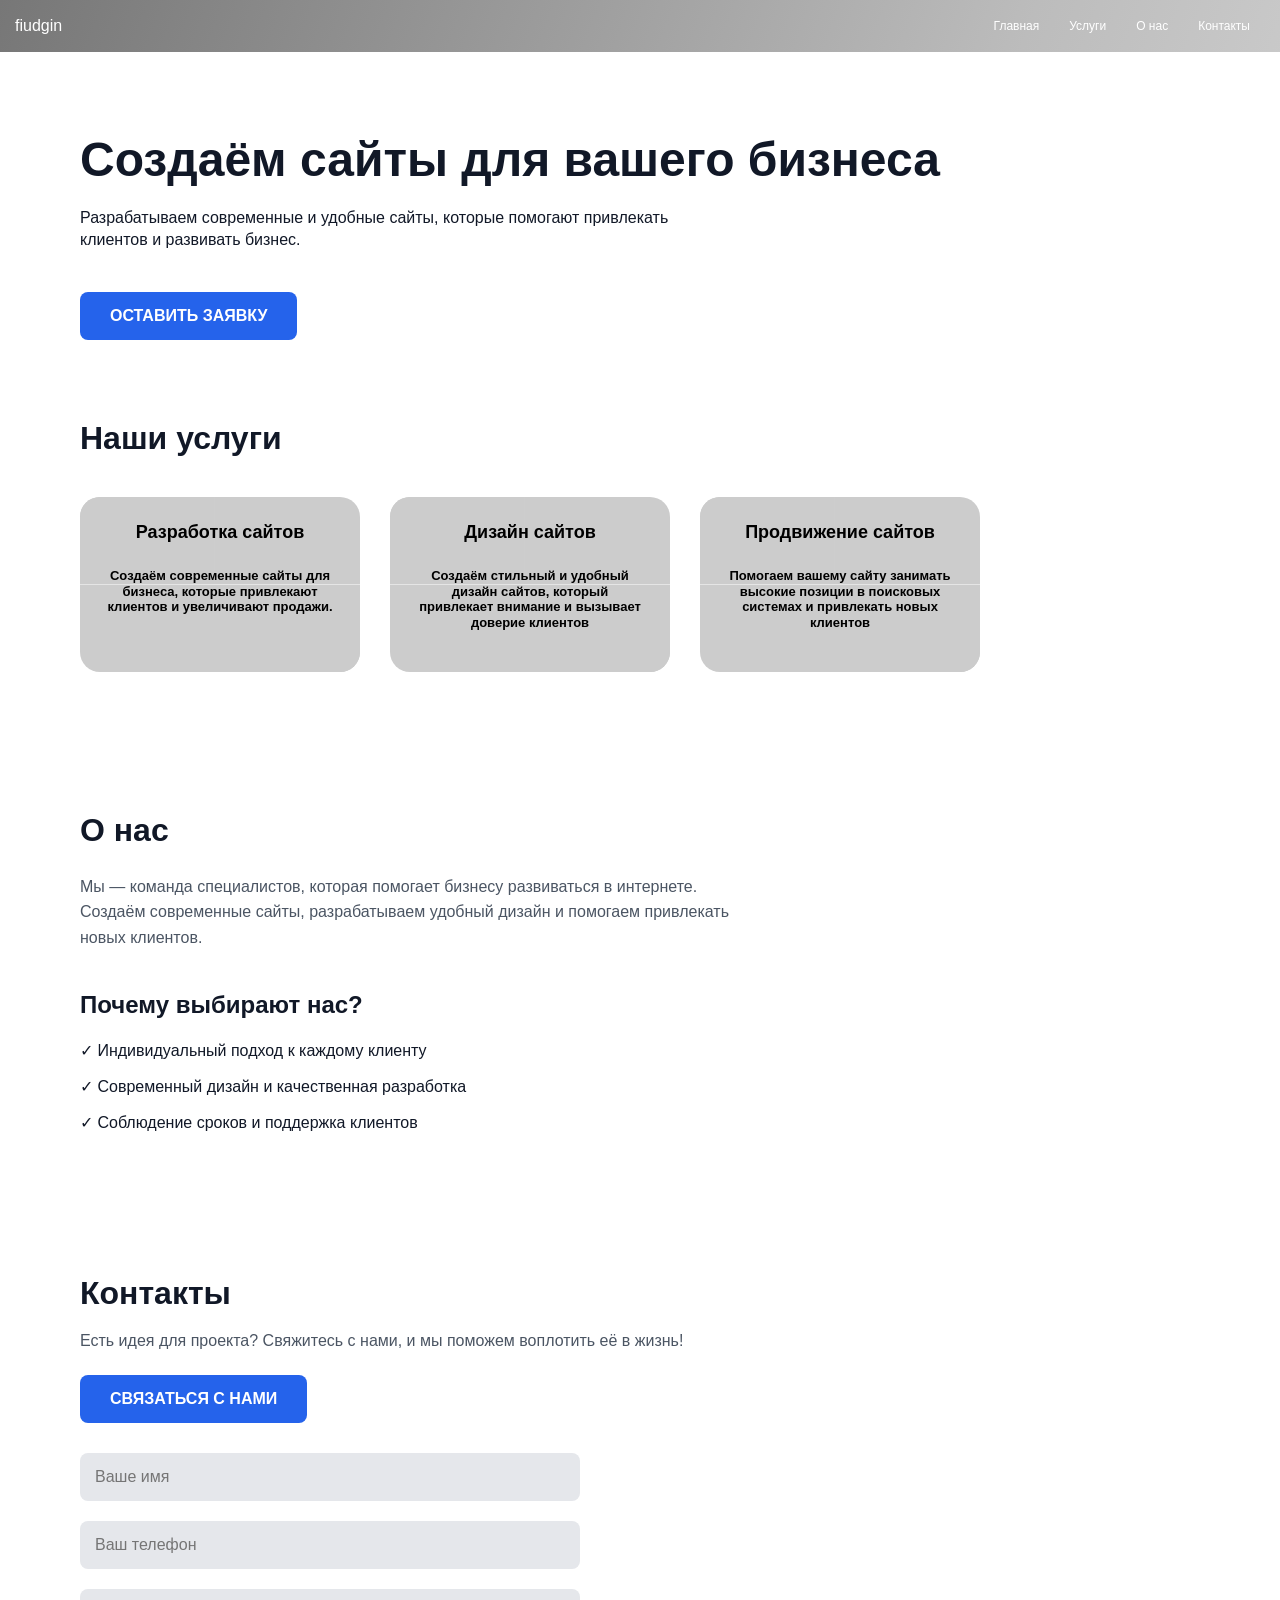
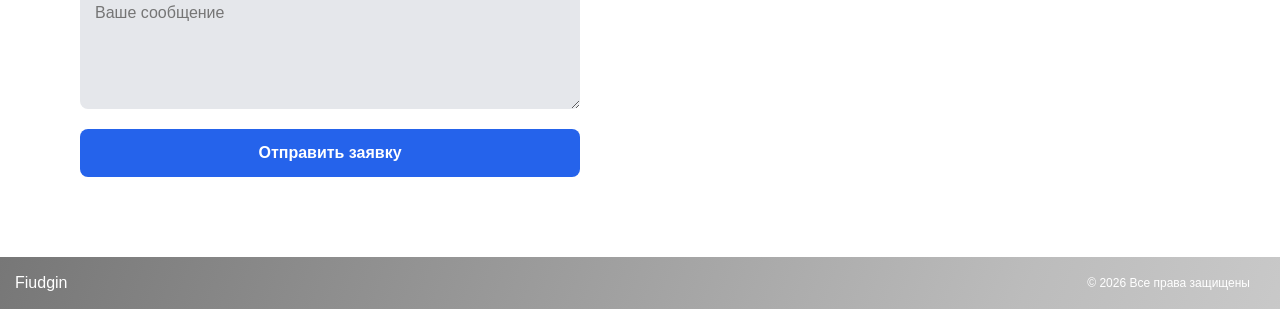
==== index.html @ b69ef7f8 "Add files via upload" ====
<!DOCTYPE html>
<html lang="ru">
<head>
    <meta charset="UTF-8">
    <meta name="viewport" content="width=device-width, initial-scale=1.0">
    <title>Создание сайтов для бизнеса</title>
<link rel="stylesheet" href="./style.css">
</head>
<body>
<header>
    <div class="logo">fiudgin</div>
<nav>
    <a href="#home">Главная</a>
    <a href="#services">Услуги</a>
    <a href="#about">О нас</a>
    <a href="#contacts">Контакты</a>
</nav>
</header>
   
<h1 id="home" class="fog-reveal">Создаём сайты для вашего бизнеса</h1>

<p class="hero-description fog-reveal">
    Разрабатываем современные и удобные сайты,
    которые помогают привлекать клиентов и развивать бизнес.
</p>
<a href="#contacts" class="hero-button fog-reveal">ОСТАВИТЬ ЗАЯВКУ</a>
<section class="services" id="services">
    <h2>Наши услуги</h2>
    <div class="services-grid">      
<div class="service-card">
    <h3>Разработка сайтов</h3>
    <p>
        Создаём современные сайты для бизнеса,
        которые привлекают клиентов
        и увеличивают продажи.
    </p>
</div>   
<div class="service-card">
    <h3>Дизайн сайтов</h3>
    <p>
        Создаём стильный и удобный дизайн
        сайтов, который привлекает внимание
        и вызывает доверие клиентов
    </p>
</div>    
<div class="service-card">
    <h3>Продвижение сайтов</h3>
    <p>
        Помогаем вашему сайту занимать
        высокие позиции в поисковых
        системах и привлекать новых
        клиентов
    </p>
</div>
    </div>
</section>
<section class="about fog-reveal" id="about">
    <h2>О нас</h2>
<p>
    Мы — команда специалистов, которая помогает
    бизнесу развиваться в интернете. Создаём
    современные сайты, разрабатываем удобный
    дизайн и помогаем привлекать новых клиентов.
</p>

<h3>Почему выбирают нас?</h3>

<div class="about-benefits">
    <p>✓ Индивидуальный подход к каждому клиенту</p>
    <p>✓ Современный дизайн и качественная разработка</p>
    <p>✓ Соблюдение сроков и поддержка клиентов</p>
</div>
</section>
<section class="contacts fog-reveal" id="contacts">
    <h2>Контакты</h2>
    <p>
        Есть идея для проекта? Свяжитесь с нами,
        и мы поможем воплотить её в жизнь!
<a href="#contact-form" class="contact-button">
    СВЯЗАТЬСЯ С НАМИ
</a>  
<form class="contact-form"
      id="contact-form"
      action="https://formspree.io/f/xqpqgazk"
      method="POST">
<input type="hidden" name="subject" value="Новая заявка с сайта FIUDGIN">
    <input type="text" name="name"
           placeholder="Ваше имя" required>
<input
    type="tel"
    name="phone"
    placeholder="Ваш телефон"
    pattern="\+?[0-9]{10,15}"
    title="Введите от 10 до 15 цифр. Можно добавить + в начале."
    required
>
    <textarea name="message"
              placeholder="Ваше сообщение"></textarea>
    <button type="submit">Отправить заявку</button>
</form>
</section>
<footer class="footer">
    <div class="footer-logo">Fiudgin</div>
    <p>© 2026 Все права защищены</p>
</footer>

<script>
    const cards = document.querySelectorAll('.service-card');

    const observer = new IntersectionObserver((entries) => {
        entries.forEach((entry) => {
            if (entry.isIntersecting) {
                entry.target.classList.add('animate');
                observer.unobserve(entry.target);
            }
        });
    }, {
        threshold: 0.3
    });

    cards.forEach((card) => {
        observer.observe(card);
    });
</script>
<script>
    const fogElements = document.querySelectorAll('.fog-reveal');

    const fogObserver = new IntersectionObserver((entries) => {
        entries.forEach((entry) => {
            if (entry.isIntersecting) {
                entry.target.classList.add('visible');
                fogObserver.unobserve(entry.target);
            }
        });
    }, {
        threshold: 0.15
    });

    fogElements.forEach((element) => {
        fogObserver.observe(element);
    });
</script>
</body>
</html>
---- style.css ----
body {
    margin: 0;
    padding: 0;
    font-family: Arial, sans-serif;
    background-color: #FFFFFF;
    color: #111827;
}
header {
    background: linear-gradient(to right, #505050, #A0A0A0);
    color: white;
    height: 52px;
    padding: 0 30px 0 15px;
    display: flex;
    justify-content: space-between;
    align-items: center;
}
.logo {
    font-size: 16px;
    font-weight: 500;
}
nav {
    display: flex;
    align-items: center;
    gap: 30px;
}
nav a {
    color: #FFFFFF;
    text-decoration: none;
    font-size: 12px;
    font-weight: 400;
}
h1 {
    font-size: 48px;
    font-weight: bold;
    margin: 80px 80px 20px;
    color: #111827;
}
.hero-description {
    font-size: 16px;
    line-height: 1.4;
    color: #111827;
    max-width: 600px;
    margin: 0 80px 40px;
}
.hero-button {
    display: inline-block;
    background-color: #2563EB;
    color: #FFFFFF;
    padding: 15px 30px;
    margin-left: 80px;
    border-radius: 8px;
    text-decoration: none;
    font-size: 16px;
    font-weight: bold;
    cursor: pointer;
}
.services {
    padding: 80px 80px;
}
.services h2 {
    font-size: 32px;
    font-weight: bold;
    color: #111827;
    margin: 0 0 40px;
}
.service-card {
    background-color: #CCCCCC;
    width: 280px;
    min-height: 175px;
    padding: 25px;
    border-radius: 20px;
    box-sizing: border-box;
    text-align: center;
}
.service-card h3 {
    font-size: 18px;
    font-weight: bold;
    color: #000000;
    margin: 0 0 25px;
    text-align: center;
}
.service-card p {
    font-size: 13px;
    font-weight: bold;
    line-height: 1.2;
    color: #000000;
    margin: 0;
    text-align: center;
}
.services-grid {
    display: flex;
    gap: 30px;
    align-items: stretch;
    flex-wrap: wrap;
}
.about {
    padding: 60px 80px;
    background-color: #FFFFFF;
}
.about h2 {
    font-size: 32px;
    font-weight: bold;
    color: #111827;
    margin: 0 0 25px;
}
.about p {
    font-size: 16px;
    line-height: 1.6;
    color: #4B5563;
    max-width: 650px;
    margin: 0;
}
.contacts {
    padding: 80px;
    background-color: #FFFFFF;
}
.contacts h2 {
    font-size: 32px;
    font-weight: bold;
    color: #111827;
    margin: 0 0 20px;
}
.contacts p {
    font-size: 16px;
    color: #4B5563;
    margin: 0 0 30px;
}
.contact-form {
    display: flex;
    flex-direction: column;
    gap: 20px;
    max-width: 500px;
}
.contact-form input,
.contact-form textarea {
    width: 100%;
    padding: 15px;
    background-color: #E5E7EB;
    border: none;
    border-radius: 8px;
    font-size: 16px;
    font-family: Arial, sans-serif;
    color: #111827;
    box-sizing: border-box;
}

.contact-form textarea {
    min-height: 120px;
    resize: vertical;
}
.contact-form button {
    background-color: #2563EB;
    color: #FFFFFF;
    padding: 15px 30px;
    border: none;
    border-radius: 8px;
    font-size: 16px;
    font-weight: bold;
    cursor: pointer;
}
.contact-form button:hover {
    background-color: #1D4ED8;
}
.footer {
    background: linear-gradient(to right, #A0A0A0, #505050);
    color: #FFFFFF;
    height: 52px;
    padding: 0 30px 0 15px;
    display: flex;
    justify-content: space-between;
    align-items: center;
}
.footer-logo {
    font-size: 16px;
    font-weight: 500;
    color: #FFFFFF;
}
.footer p {
    margin: 0;
    font-size: 12px;
    color: #FFFFFF;
}
.about h3 {
    font-size: 24px;
    font-weight: bold;
    color: #111827;
    margin: 40px 0 20px;
}
.about-benefits {
    display: flex;
    flex-direction: column;
    gap: 12px;
}
.about-benefits p {
    font-size: 16px;
    line-height: 1.5;
    color: #111827;
    max-width: none;
    margin: 0;
}
.contact-button {
    display: table;
    background-color: #2563EB;
    color: #FFFFFF;
    padding: 15px 30px;
    border-radius: 8px;
    text-decoration: none;
    font-size: 16px;
    font-weight: bold;
    margin-top: 25px;
    cursor: pointer;
}
.contact-button:hover {
    background-color: #1D4ED8;
}
html {
    scroll-behavior: smooth;
}

@media (max-width: 768px) {
    header {
        height: auto;
        padding: 15px 20px;
        flex-direction: column;
        gap: 15px;
    }

    nav {
        flex-wrap: wrap;
        justify-content: center;
        gap: 15px;
    }

    h1 {
        font-size: 32px;
        margin: 50px 20px 20px;
    }

    .hero-description {
        margin: 0 20px 30px;
    }

    .hero-button {
        margin-left: 20px;
    }

    .services,
    .about,
    .contacts {
        padding: 50px 20px;
    }

    .service-card {
        width: 100%;
    }

    .contact-form {
        max-width: 100%;
    }
}

.service-card {
    position: relative;
    overflow: hidden;
    isolation: isolate;
}

.service-card::before {
    content: "";
    position: absolute;
    inset: 0;
    background: #CCCCCC;
    z-index: -1;

    clip-path: polygon(
        0 0,
        48% 0,
        48% 48%,
        0 48%
    );
}

.service-card::after {
    content: "";
    position: absolute;
    inset: 0;
    background: #CCCCCC;
    z-index: -1;

    clip-path: polygon(
        52% 52%,
        100% 52%,
        100% 100%,
        52% 100%
    );
}

/* Четыре части карточки */
.service-card {
    background: linear-gradient(#CCCCCC, #CCCCCC)
        top left / 50% 50% no-repeat,
        linear-gradient(#CCCCCC, #CCCCCC)
        top right / 50% 50% no-repeat,
        linear-gradient(#CCCCCC, #CCCCCC)
        bottom left / 50% 50% no-repeat,
        linear-gradient(#CCCCCC, #CCCCCC)
        bottom right / 50% 50% no-repeat;
}

/* Скрываем текст до начала анимации */
.service-card h3,
.service-card p {
    transition: opacity 0.6s ease;
}

/* Анимация появления карточки */
@keyframes assembleCard {
    0% {
        opacity: 0;
        transform: scale(0.7) rotate(-5deg);
    }

    60% {
        opacity: 1;
        transform: scale(1.05) rotate(1deg);
    }

    100% {
        opacity: 1;
        transform: scale(1) rotate(0);
    }
}

/* Запуск анимации */
.service-card.animate {
    animation: assembleCard 1.2s ease forwards;
}


/* Одинаковая анимация шапки и подвала */
header,
footer.footer {
    background-image: linear-gradient(
        110deg,
        #777777,
        #bcbcbc,
        #eeeeee,
        #999999,
        #666666,
        #bcbcbc
    );

    background-size: 400% 400%;
    animation: waveGradient 9s ease-in-out infinite;
}


/* Плавное движение переливов */
@keyframes waveGradient {
    0% {
        background-position: 0% 50%;
    }

    50% {
        background-position: 100% 50%;
    }

    100% {
        background-position: 0% 50%;
    }
}

/* Учитываем настройки уменьшения движения */
@media (prefers-reduced-motion: reduce) {
    header,
    footer {
        animation: none;
    }
}

/* Появление элементов из тумана */
.fog-reveal {
    opacity: 0;
    filter: blur(12px);
    transform: translateY(35px);

    transition:
        opacity 1.2s ease,
        filter 1.2s ease,
        transform 1.2s ease;
}

/* Туман рассеивается */
.fog-reveal.visible {
    opacity: 1;
    filter: blur(0);
    transform: translateY(0);
}

/* Для пользователей с уменьшенной анимацией */
@media (prefers-reduced-motion: reduce) {
    .fog-reveal {
        opacity: 1;
        filter: none;
        transform: none;
        transition: none;
    }
}

/* Заголовок появляется первым */
h1.fog-reveal {
    transition-delay: 0s;
}

/* Описание появляется вторым */
.hero-description.fog-reveal {
    transition-delay: 0.3s;
}

/* Кнопка появляется третьей */
.hero-button.fog-reveal {
    transition-delay: 0.6s;
}

@media (prefers-reduced-motion: reduce) {
    .fog-reveal {
        transition-delay: 0s;
    }
}
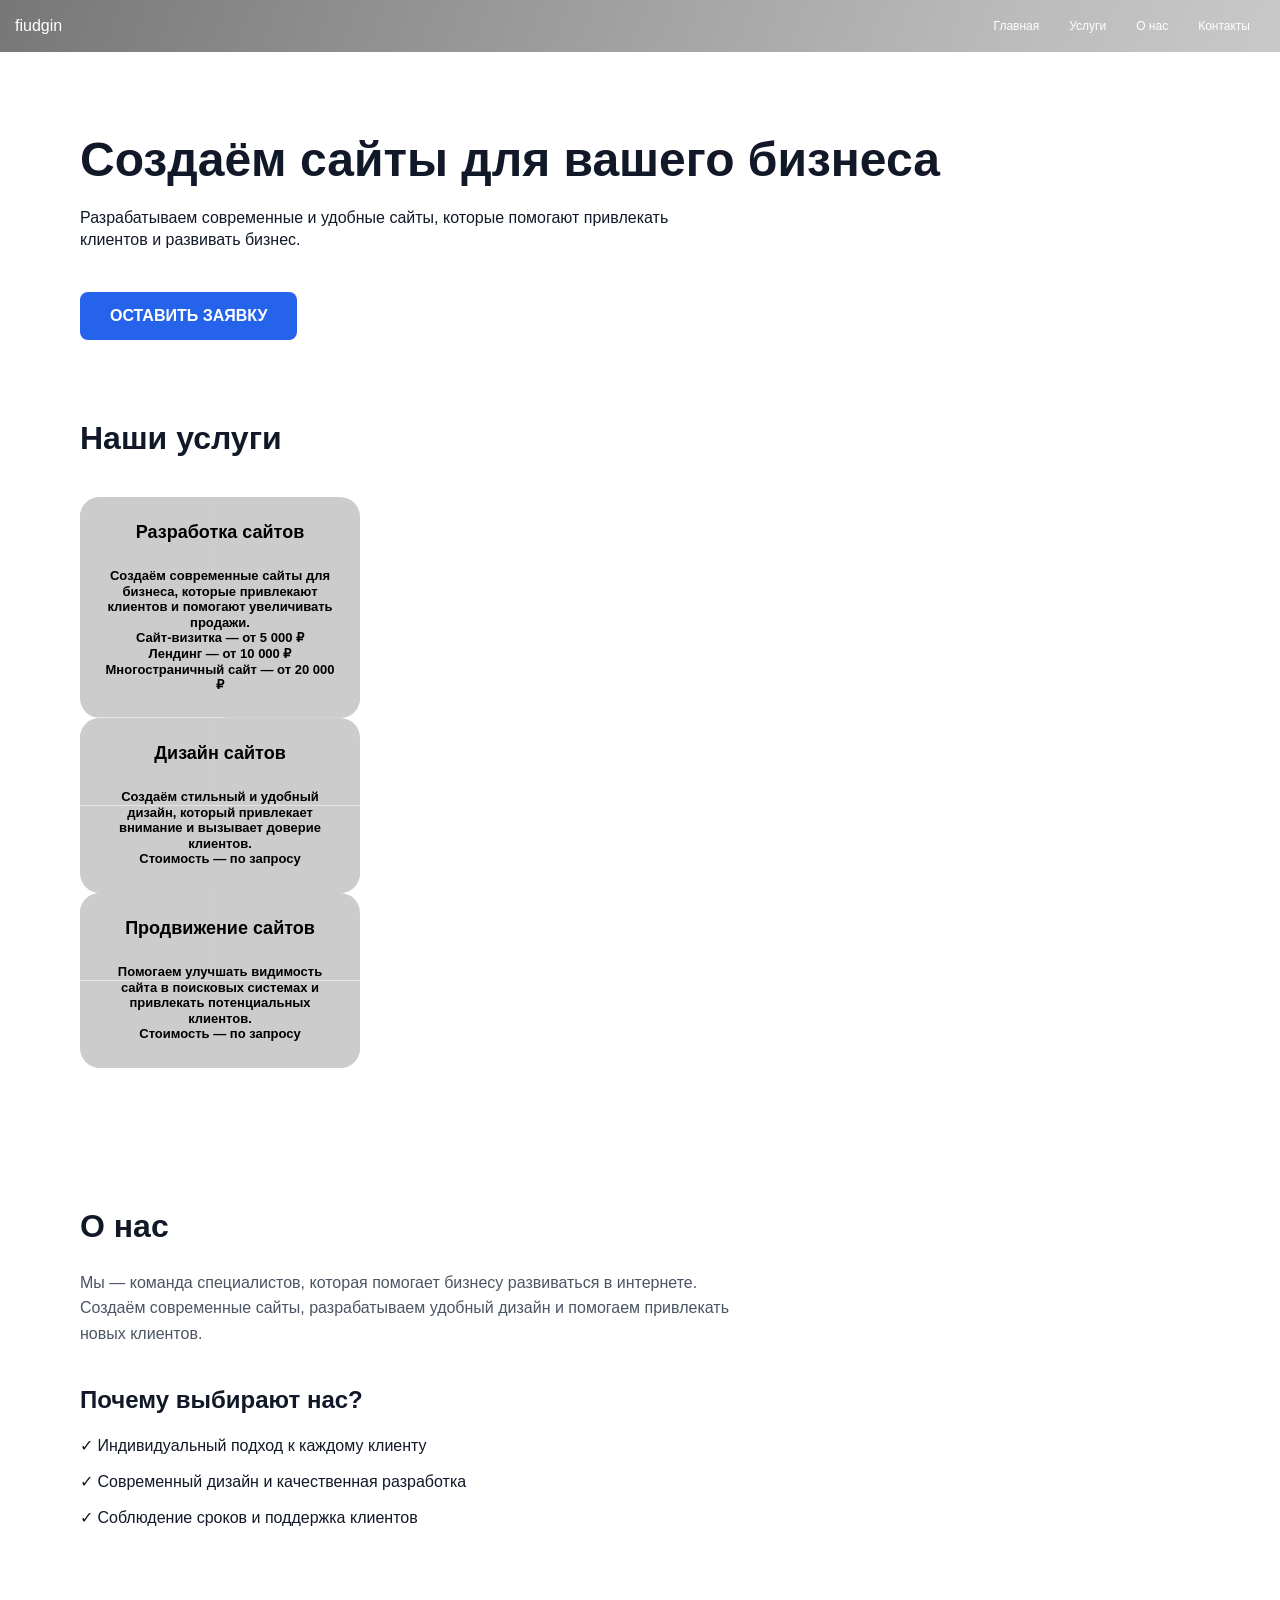
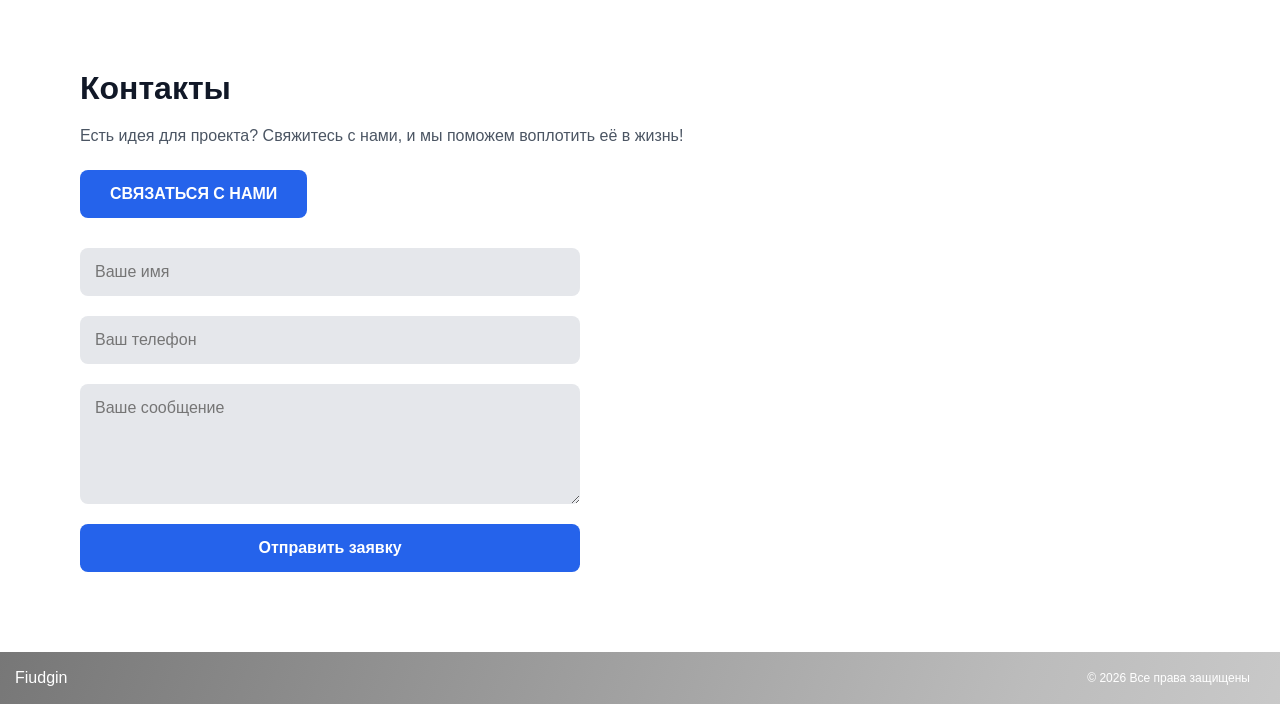
==== commit aea08057: "Add files via upload" ====
--- a/index.html
+++ b/index.html
@@ -3,7 +3,15 @@
 <head>
     <meta charset="UTF-8">
     <meta name="viewport" content="width=device-width, initial-scale=1.0">
-    <title>Создание сайтов для бизнеса</title>
+<title>FIUDGIN — Создание сайтов для бизнеса</title>
+<link rel="icon" type="image/png" href="favicon.png">
+<meta name="description" content="FIUDGIN — разработка современных сайтов для бизнеса. Создание сайтов, веб-дизайн и продвижение. Помогаем бизнесу привлекать клиентов через интернет.">
+<!-- Информация для социальных сетей -->
+<meta property="og:type" content="website">
+<meta property="og:title" content="FIUDGIN — Создание сайтов для бизнеса">
+<meta property="og:description" content="Разрабатываем современные сайты для бизнеса. Дизайн, разработка и продвижение.">
+<meta property="og:url" content="https://fiudgin666-netizen.github.io/fiudgin/">
+<meta property="og:locale" content="ru_RU">
 <link rel="stylesheet" href="./style.css">
 </head>
 <body>
@@ -26,32 +34,39 @@
 <a href="#contacts" class="hero-button fog-reveal">ОСТАВИТЬ ЗАЯВКУ</a>
 <section class="services" id="services">
     <h2>Наши услуги</h2>
-    <div class="services-grid">      
+    
 <div class="service-card">
     <h3>Разработка сайтов</h3>
     <p>
         Создаём современные сайты для бизнеса,
         которые привлекают клиентов
-        и увеличивают продажи.
+        и помогают увеличивать продажи.
     </p>
-</div>   
+    <p><strong>Сайт-визитка — от 5 000 ₽</strong></p>
+    <p><strong>Лендинг — от 10 000 ₽</strong></p>
+    <p><strong>Многостраничный сайт — от 20 000 ₽</strong></p>
+</div>
+
 <div class="service-card">
     <h3>Дизайн сайтов</h3>
     <p>
-        Создаём стильный и удобный дизайн
-        сайтов, который привлекает внимание
-        и вызывает доверие клиентов
+        Создаём стильный и удобный дизайн,
+        который привлекает внимание
+        и вызывает доверие клиентов.
     </p>
-</div>    
+    <p><strong>Стоимость — по запросу</strong></p>
+</div>
+
 <div class="service-card">
     <h3>Продвижение сайтов</h3>
     <p>
-        Помогаем вашему сайту занимать
-        высокие позиции в поисковых
-        системах и привлекать новых
-        клиентов
+        Помогаем улучшать видимость сайта
+        в поисковых системах и привлекать
+        потенциальных клиентов.
     </p>
+    <p><strong>Стоимость — по запросу</strong></p>
 </div>
+
     </div>
 </section>
 <section class="about fog-reveal" id="about">
